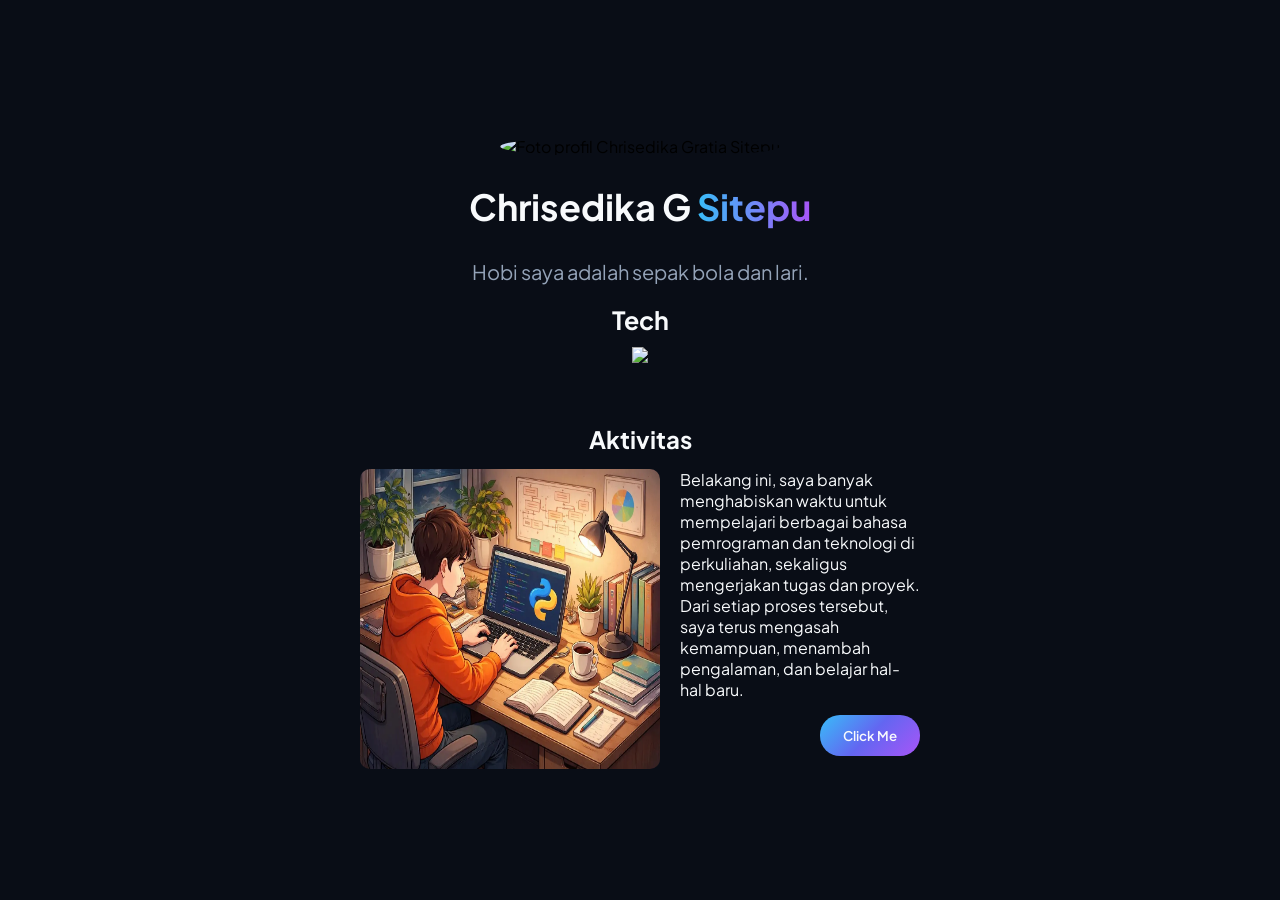
==== index/chrisedika.html @ 2f358583 "perbaiki struktur folder" ====
<!DOCTYPE html>
<html lang="id">

<head>
    <meta charset="UTF-8">
    <meta name="viewport" content="width=device-width, initial-scale=1.0">
    <title>Chrisedika Gratia Sitepu</title>
    <link rel="stylesheet" href="../style/style_chris.css">
</head>

<body>
    <main class="container">
        <section class="foto">
            <img src="../images/Chrisedika.webp" alt="Foto profil Chrisedika Gratia Sitepu">
        </section>

        <section class="nama-hobi-tech">
            <h1>Chrisedika G <span>Sitepu</span></h1>
            <p>Hobi saya adalah sepak bola dan lari.</p>

            <div class="tech">
                <h3>Tech</h3>
                <a href="https://skillicons.dev">
                    <img src="https://skillicons.dev/icons?i=java,js,html,css,py,go,cpp" />
                </a>
            </div>
        </section>
        <section class="cerita-aktivitas">
            <h2>Aktivitas</h2>
            <div class="foto-teks">
                <img src="../images/foto_cerita.webp" alt="">
                <div class="cerita-button">
                    <p>Belakang ini, saya banyak menghabiskan waktu untuk mempelajari berbagai bahasa pemrograman dan
                        teknologi
                        di perkuliahan, sekaligus mengerjakan tugas dan proyek. Dari setiap proses tersebut, saya terus
                        mengasah
                        kemampuan, menambah pengalaman, dan belajar hal-hal baru.</p>
                    <button id="klik-btn">Click Me</button>
                </div>
            </div>
        </section>
    </main>
    <script src="../script/script_chris.js"></script>
</body>

</html>
---- style/style_chris.css ----
@import url('https://fonts.googleapis.com/css2?family=JetBrains+Mono:wght@400;500;600&family=Plus+Jakarta+Sans:wght@400;500;600;700;800&display=swap');

:root {
    --background-utama: #090d16;
    --background-sekunder: #111827;
    --aksen-utama: #38bdf8;
    --aksen-tersier: #a855f7;
    --teks-utama: #f8fafc;
    --teks-sekunder: #94a3b8;
}

* {
    margin: 0;
    padding: 0;
    box-sizing: border-box;
}

body {
    font-family: 'Plus Jakarta Sans', sans-serif;
    min-height: 100vh;
    display: flex;
    justify-content: center;
    align-items: center;
    background-color: var(--background-utama);
}

.container {
    width: 100%;
    max-width: 600px;
    display: flex;
    flex-direction: column;
    justify-content: center;
    align-items: center;
    gap: 2px;
}

.foto img {
    width: 200px;
    height: 200px;
    object-fit: cover;
    border-radius: 50%;
    margin: 25px;
}

.nama-hobi-tech {
    color: var(--teks-utama);
    display: flex;
    flex-direction: column;
    justify-content: center;
    align-items: center;
    gap: 5 px;
}

.nama-hobi-tech h1 {
    font-size: 36px;
    font-weight: 700;
    color: var(--teks-utama);
    margin-bottom: 30px;
}


.nama-hobi-tech h1 span {
    background: linear-gradient(to right,
            var(--aksen-utama),
            var(--aksen-tersier));
    -webkit-background-clip: text;
    background-clip: text;
    color: transparent;
}

.nama-hobi-tech p {
    font-size: 20px;
    font-weight: 400;
    color: var(--teks-sekunder);
}

.nama-hobi-tech .tech {
    display: flex;
    flex-direction: column;
    justify-content: center;
    align-items: center;
    margin: 20px;
}

.nama-hobi-tech h3 {
    font-size: 25px;
    font-weight: bold;
    color: var(--teks-utama);
    margin-bottom: 10px;
}

.about-me a {
    pointer-events: none;
    cursor: default;
}

.cerita-aktivitas {
    width: 100%;
    margin-top: 15px;
    display: flex;
    flex-direction: column;
    padding: 20px;
    gap: 15px;
}

.cerita-aktivitas h2 {
    font-size: 24px;
    color: var(--teks-utama);
    display: flex;
    justify-content: center;
}


.cerita-aktivitas .foto-teks img {
    width: 300px;
    height: 300px;
    border-radius: 10px;
}

.foto-teks {
    display: flex;
    flex-direction: row;
    gap: 20px;
    color: var(--teks-utama);
}

.cerita-button {
    flex: 1;
    display: flex;
    flex-direction: column;
    gap: 15px;
}

button {
    width: 100px;
    padding: 12px;
    border: none;
    border-radius: 20px;
    align-self: flex-end;
    background: linear-gradient(135deg,
            #38bdf8,
            #6366f1,
            #a855f7);
    color: var(--teks-utama);
    font-family: inherit;
    font-weight: 600;
    cursor: pointer;

    transition: all 0.3s ease;
}

button:hover {
    transform: translateY(-3px);
    box-shadow:
        0 0 10px rgba(56, 189, 248, 0.5),
        0 0 20px rgba(168, 85, 247, 0.3);
}
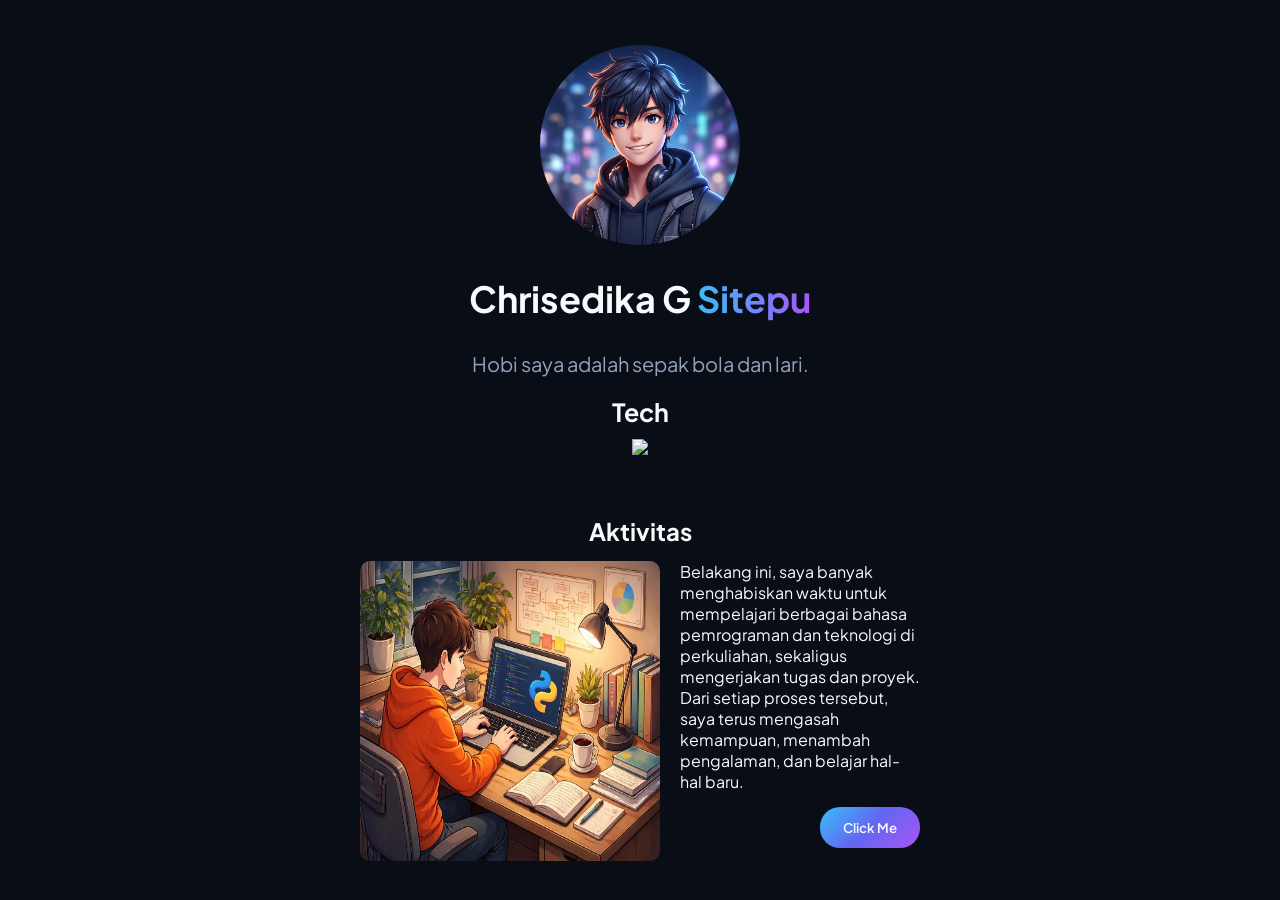
==== commit 0074abf9: "perbaikan index" ====
--- a/index/chrisedika.html
+++ b/index/chrisedika.html
@@ -11,7 +11,7 @@
 <body>
     <main class="container">
         <section class="foto">
-            <img src="../images/Chrisedika.webp" alt="Foto profil Chrisedika Gratia Sitepu">
+            <img src="../images/foto_chrisedika.webp" alt="Foto profil Chrisedika Gratia Sitepu">
         </section>
 
         <section class="nama-hobi-tech">
@@ -40,7 +40,7 @@
             </div>
         </section>
     </main>
-    <script src="../script/script_chris.js"></script>
+    <script src="../js/script_chris.js"></script>
 </body>
 
 </html>
